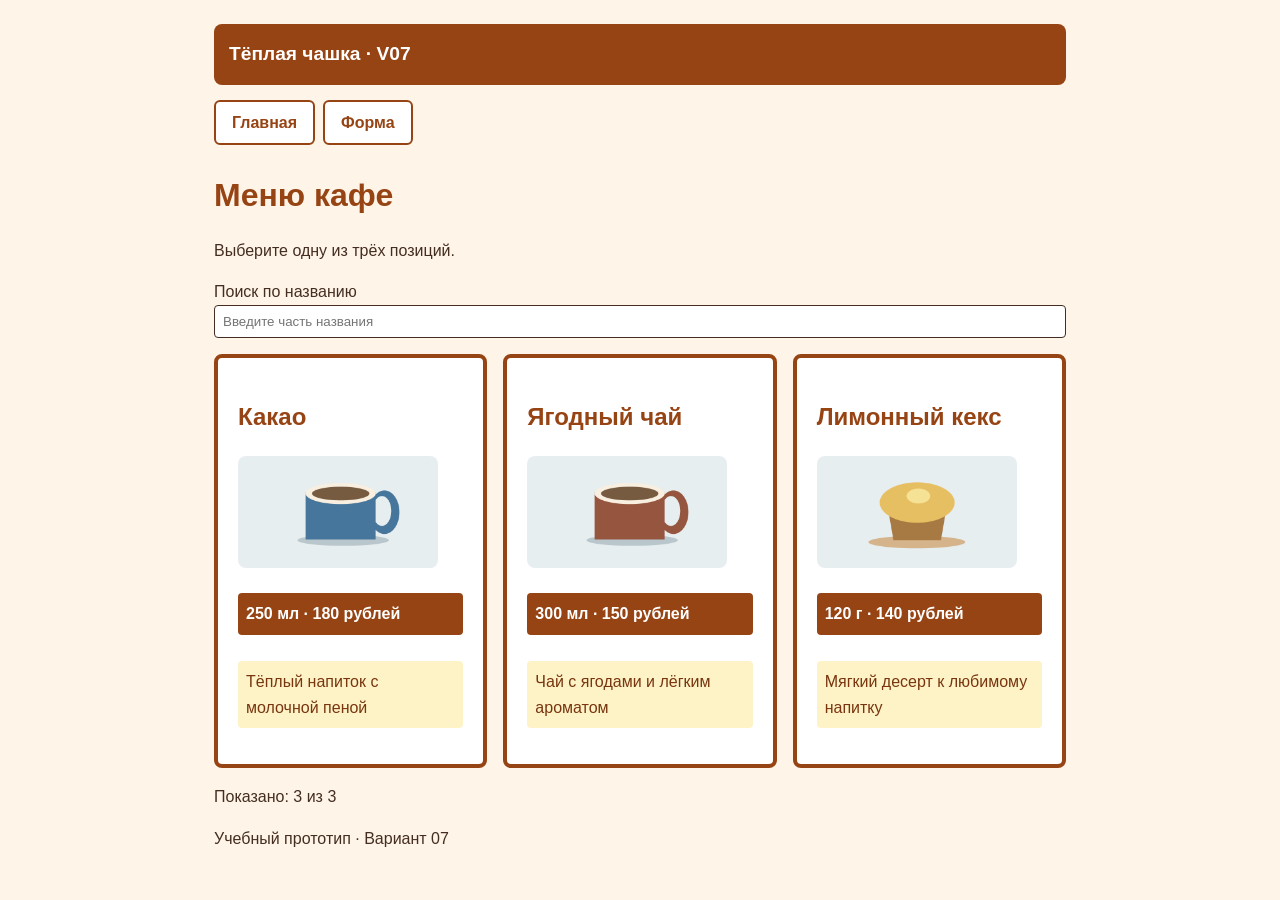
==== catalog.html @ 0bb7ffe9 "Сохранено текущее состояние веб-проекта" ====
<!doctype html>
<html lang="ru">
<head>
  <meta charset="utf-8">
  <meta name="viewport" content="width=device-width, initial-scale=1">
  <title>Каталог — Тёплая чашка · V07</title>
  <link rel="stylesheet" href="style.css">
  <script src="catalog-page.js" defer></script>
</head>
<body>
  <header>
    <p>Тёплая чашка · V07</p>
  </header>

  <nav>
    <a href="index.html">Главная</a>
    <a href="form.html">Форма</a>
  </nav>

  <main class="page">
    <h1>Меню кафе</h1>
    <p>Выберите одну из трёх позиций.</p>

    <p>
      <label for="search">Поиск по названию</label>
      <input id="search" type="search" placeholder="Введите часть названия">
    </p>

    <div id="catalog-list" class="products"></div>
    <p id="status" role="status"></p>
  </main>

  <footer>
    <p>Учебный прототип · Вариант 07</p>
  </footer>
</body>
</html>
---- style.css ----
* {
  box-sizing: border-box;
}

body {
  font-family: sans-serif;
  line-height: 1.6;
  color: #442D21;
  background-color: #FFF4E8;
  margin: 0 auto;
  max-width: 900px;
  padding: 24px; 
  overflow-wrap: anywhere;
}

header {
  background-color: #974414;
  color: #FFFFFF;
  padding: 15px;
  border-radius: 8px;
  margin-bottom: 15px;
}

header p {
  font-size: 1.2rem;
  margin: 0;
  font-weight: bold;
}

h1, h2 {
  color: #974414;
}

a {
  color: #974414;
  text-decoration: underline;
}

h1 {
  border-bottom: none;
  padding-bottom: 0;
  margin-bottom: 15px;
  text-decoration: none;
}

h2 {
  border-bottom: 2px solid #974414;
  padding-bottom: 5px;
  margin-bottom: 15px;
}

nav {
  display: flex;
  flex-wrap: wrap;
  gap: 0.5rem;
  margin-bottom: 25px;
}

nav a {
  display: block;
  padding: 8px 16px;
  background-color: #FFFFFF;
  color: #974414;
  border: 2px solid #974414;
  border-radius: 6px;
  text-decoration: none;
  font-weight: bold;
  margin: 0;
  max-width: 100%;
}

nav a:hover {
  background-color: #974414;
  color: #FFFFFF;
}

img {
  max-width: 100%;
  height: auto;
  border-radius: 8px;
  margin-bottom: 10px;
}

.card img {
  width: 200px;
  height: auto;
  margin-bottom: 15px;
  border-radius: 8px;
}

.card {
  background-color: #FFFFFF;
  border: 4px solid #974414;
  border-radius: 0.5rem;
  padding: 20px;
  display: flex;
  flex-direction: column;
}

.products {
  display: flex;
  flex-wrap: wrap;
  gap: 1rem;
}

.products > .card {
  flex: 1 1 16rem;
  min-width: 0;
  margin-bottom: 0;
}

.card h2 {
  border-bottom: none;
  text-align: left;
}

.card .specs {
  background-color: #974414;
  color: #FFFFFF;
  padding: 0.5rem;
  font-weight: bold;
  border-radius: 4px;
  margin: 10px 0;
}

.card .description {
  background-color: #FEF3C7;
  color: #78350F;
  padding: 0.5rem;
  border-radius: 4px;
  flex-grow: 1;
}

.request-form {
  background-color: #FFFFFF;
  padding: 20px;
  border-radius: 8px;
  border: 1px solid #e0d0c0;
}

.form-field {
  margin-bottom: 15px;
}

input, select, textarea {
  padding: 8px;
  border: 1px solid #442D21;
  border-radius: 4px;
  font-family: inherit;
  width: 100%;
  max-width: 100%; 
  box-sizing: border-box;
}

textarea {
  max-width: 100%;
}

.checkbox-label {
  display: block;
  margin-bottom: 10px;
  cursor: pointer;
}

input[type="checkbox"] {
  width: 18px;
  height: 18px;
  margin-right: 8px;
  vertical-align: middle;
  accent-color: #974414; 
  cursor: pointer;
}

input[type="range"] {
  width: 100%;
  accent-color: #974414; 
  cursor: pointer;
}

.request-form select,
.request-form input[type="number"],
.request-form textarea {
  width: 100%;
  min-width: 0;
  max-width: 100%;
}

.request-form button {
  padding: 10px 20px;
  background-color: #974414;
  color: #FFFFFF;
  border: 2px solid #974414;
  border-radius: 6px;
  font-size: 16px;
  cursor: pointer;
  font-weight: bold;
}

.request-form button:hover {
  background-color: #442D21;
  border-color: #442D21;
}

a:focus-visible, 
input:focus-visible, 
select:focus-visible, 
textarea:focus-visible, 
button:focus-visible {
  outline: 3px solid #C2410C;
  outline-offset: 3px;
}

@media (max-width: 600px) {
  main.page {
    padding: 0.75rem;
  }
  .products > .card {
    flex-basis: 100%;
  }
  nav {
    flex-direction: column;
  }
}
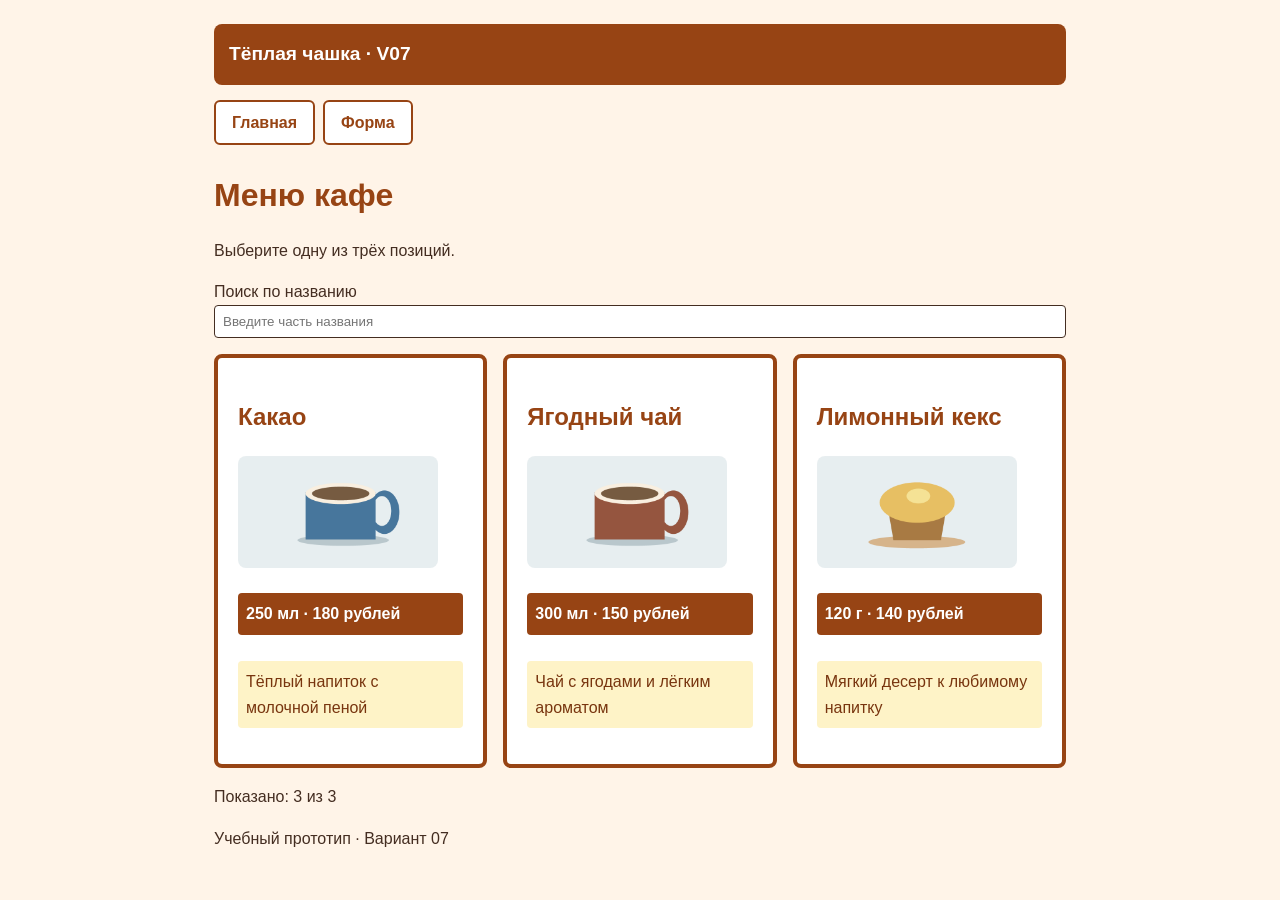
==== commit 7dbd0e5e: "Добавлен манифест PWA" ====
--- a/catalog.html
+++ b/catalog.html
@@ -4,6 +4,8 @@
   <meta charset="utf-8">
   <meta name="viewport" content="width=device-width, initial-scale=1">
   <title>Каталог — Тёплая чашка · V07</title>
+  <link rel="manifest" href="manifest.webmanifest">
+  <meta name="theme-color" content="#974414">
   <link rel="stylesheet" href="style.css">
   <script src="catalog-page.js" defer></script>
 </head>
